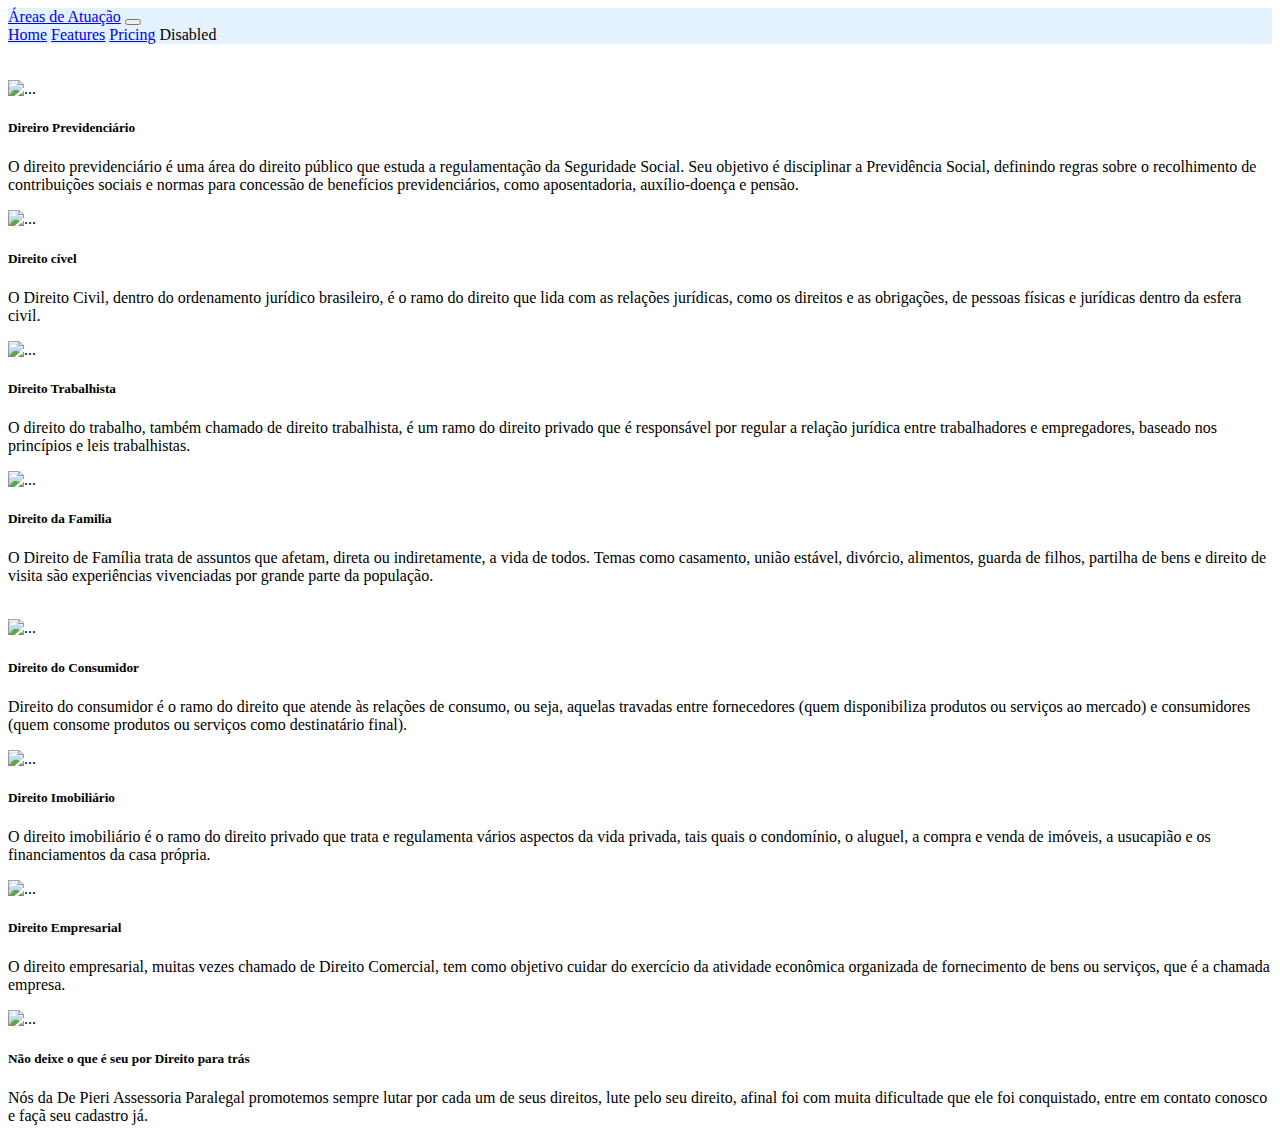
==== atuacao.html @ 07af0b96 "Add files via upload" ====
<!DOCTYPE html>
<html lang="en">
<head>
    <meta charset="UTF-8">
    <meta name="viewport" content="width=device-width, initial-scale=1.0">
    <title>De Pieri Ass Paralegal</title>
    <link rel="stylesheet" href="https://cdn.jsdelivr.net/npm/bootstrap@5.3.2/dist/css/bootstrap.min.css" rel="stylesheet" integrity="sha384-T3c6CoIi6uLrA9TneNEoa7RxnatzjcDSCmG1MXxSR1GAsXEV/Dwwykc2MPK8M2HN" crossorigin="anonymous">
<link href="https://cdn.jsdelivr.net/npm/bootstrap@5.3.2/dist/css/bootstrap.min.css" rel="stylesheet" integrity="sha384-T3c6CoIi6uLrA9TneNEoa7RxnatzjcDSCmG1MXxSR1GAsXEV/Dwwykc2MPK8M2HN" crossorigin="anonymous">
</head>
<body>
  <nav class="navbar" style="background-color: #e3f2fd;">
    <div class="container-fluid">
      <a class="navbar-brand" href="index.html">Áreas de Atuação</a>
      <button class="navbar-toggler" type="button" data-bs-toggle="collapse" data-bs-target="#navbarNavAltMarkup" aria-controls="navbarNavAltMarkup" aria-expanded="false" aria-label="Toggle navigation">
        <span class="navbar-toggler-icon"></span>
      </button>
      <div class="collapse navbar-collapse" id="navbarNavAltMarkup">
        <div class="navbar-nav">
          <a class="nav-link active" aria-current="page" href="#">Home</a>
          <a class="nav-link" href="#">Features</a>
          <a class="nav-link" href="#">Pricing</a>
          <a class="nav-link disabled" aria-disabled="true">Disabled</a>
        </div>
      </div>
    </div>
  </nav>
  <br><br>
  
  <body>
    <div class="row row-cols-1 row-cols-md-2 g-4">
      <div class="col">
        <div class="card">
          <img src="https://blog.certisign.com.br/wp-content/uploads/2019/12/O-que-faz-um-advogado-previdenci%C3%A1rio-blog-1.jpg" class="card-img-top" alt="...">
          <div class="card-body">
            <h5 class="card-title">Direiro Previdenciário</h5>
            <p class="card-text">O direito previdenciário é uma área do direito público que estuda a regulamentação da Seguridade Social. Seu objetivo é disciplinar a Previdência Social, definindo regras sobre o recolhimento de contribuições sociais e normas para concessão de benefícios previdenciários, como aposentadoria, auxílio-doença e pensão.</p>
          </div>
        </div>
      </div>
      <div class="col">
        <div class="card">
          <img src="https://www.institutoipb.com.br/wp-content/uploads/2021/10/direito-civil-e1634151021414.jpg" class="card-img-top" alt="...">
          <div class="card-body">
            <h5 class="card-title">Direito cível</h5>
            <p class="card-text">O Direito Civil, dentro do ordenamento jurídico brasileiro, é o ramo do direito que lida com as relações jurídicas, como os direitos e as obrigações, de pessoas físicas e jurídicas dentro da esfera civil.</p>
          </div>
        </div>
      </div>
      <div class="col">
        <div class="card">
          <img src="https://easyjur.com/blog/wp-content/uploads/2023/08/3-2.jpg" class="card-img-top" alt="...">
          <div class="card-body">
            <h5 class="card-title">Direito Trabalhista</h5>
            <p class="card-text">O direito do trabalho, também chamado de direito trabalhista, é um ramo do direito privado que é responsável por regular a relação jurídica entre trabalhadores e empregadores, baseado nos princípios e leis trabalhistas. </p>
          </div>
        </div>
      </div>
      <div class="col">
        <div class="card">
          <img src="https://leonardotapia.com.br/wp-content/uploads/2022/03/direito-familia-2.jpg" class="card-img-top" alt="...">
          <div class="card-body">
            <h5 class="card-title">Direito da Familia</h5>
            <p class="card-text">O Direito de Família trata de assuntos que afetam, direta ou indiretamente, a vida de todos. Temas como casamento, união estável, divórcio, alimentos, guarda de filhos, partilha de bens e direito de visita são experiências vivenciadas por grande parte da população.</p>
          </div>
        </div>
      </div>
    </div>
    <br>
    <div class="row row-cols-1 row-cols-md-2 g-4">
      <div class="col">
        <div class="card">
          <img src="https://diariodonordeste.verdesmares.com.br/image/contentid/policy:1.3025783:1608749684/Consumo.jpg?f=16x9&h=720&q=0.8&w=1280&$p$f$h$q$w=3fc0239" class="card-img-top" alt="...">
          <div class="card-body">
            <h5 class="card-title">Direito do Consumidor</h5>
            <p class="card-text">Direito do consumidor é o ramo do direito que atende às relações de consumo, ou seja, aquelas travadas entre fornecedores (quem disponibiliza produtos ou serviços ao mercado) e consumidores (quem consome produtos ou serviços como destinatário final).</p>
          </div>
        </div>
      </div>
      <div class="col">
        <div class="card">
          <img src="https://easyjur.com/blog/wp-content/uploads/2023/08/5-14.jpg" class="card-img-top" alt="...">
          <div class="card-body">
            <h5 class="card-title">Direito Imobiliário</h5>
            <p class="card-text">O direito imobiliário é o ramo do direito privado que trata e regulamenta vários aspectos da vida privada, tais quais o condomínio, o aluguel, a compra e venda de imóveis, a usucapião e os financiamentos da casa própria.</p>
          </div>
        </div>
      </div>
      <div class="col">
        <div class="card">
          <img src="https://blog.certisign.com.br/wp-content/uploads/2019/04/tudo-o-que-voce-precisa-saber-sobre-o-direito-empresarial.jpg" class="card-img-top" alt="...">
          <div class="card-body">
            <h5 class="card-title">Direito Empresarial</h5>
            <p class="card-text">O direito empresarial, muitas vezes chamado de Direito Comercial, tem como objetivo cuidar do exercício da atividade econômica organizada de fornecimento de bens ou serviços, que é a chamada empresa.</p>
          </div>
        </div>
      </div>
      <div class="col">
        <div class="card">
          <img src="https://thecontrol.com.br/wp-content/uploads/2019/01/Contratar_contador_em_Manaus-1200x600-1.jpg" class="card-img-top" alt="...">
          <div class="card-body">
            <h5 class="card-title">Não deixe o que é seu por Direito para trás</h5>
            <p class="card-text">Nós da De Pieri Assessoria Paralegal promotemos sempre lutar por cada um de seus direitos, lute pelo seu direito, afinal foi com muita dificultade que ele foi conquistado, entre em contato conosco e façã seu cadastro já.</p>
          </div>
        </div>
      </div>
    </div>
</body>
</html>
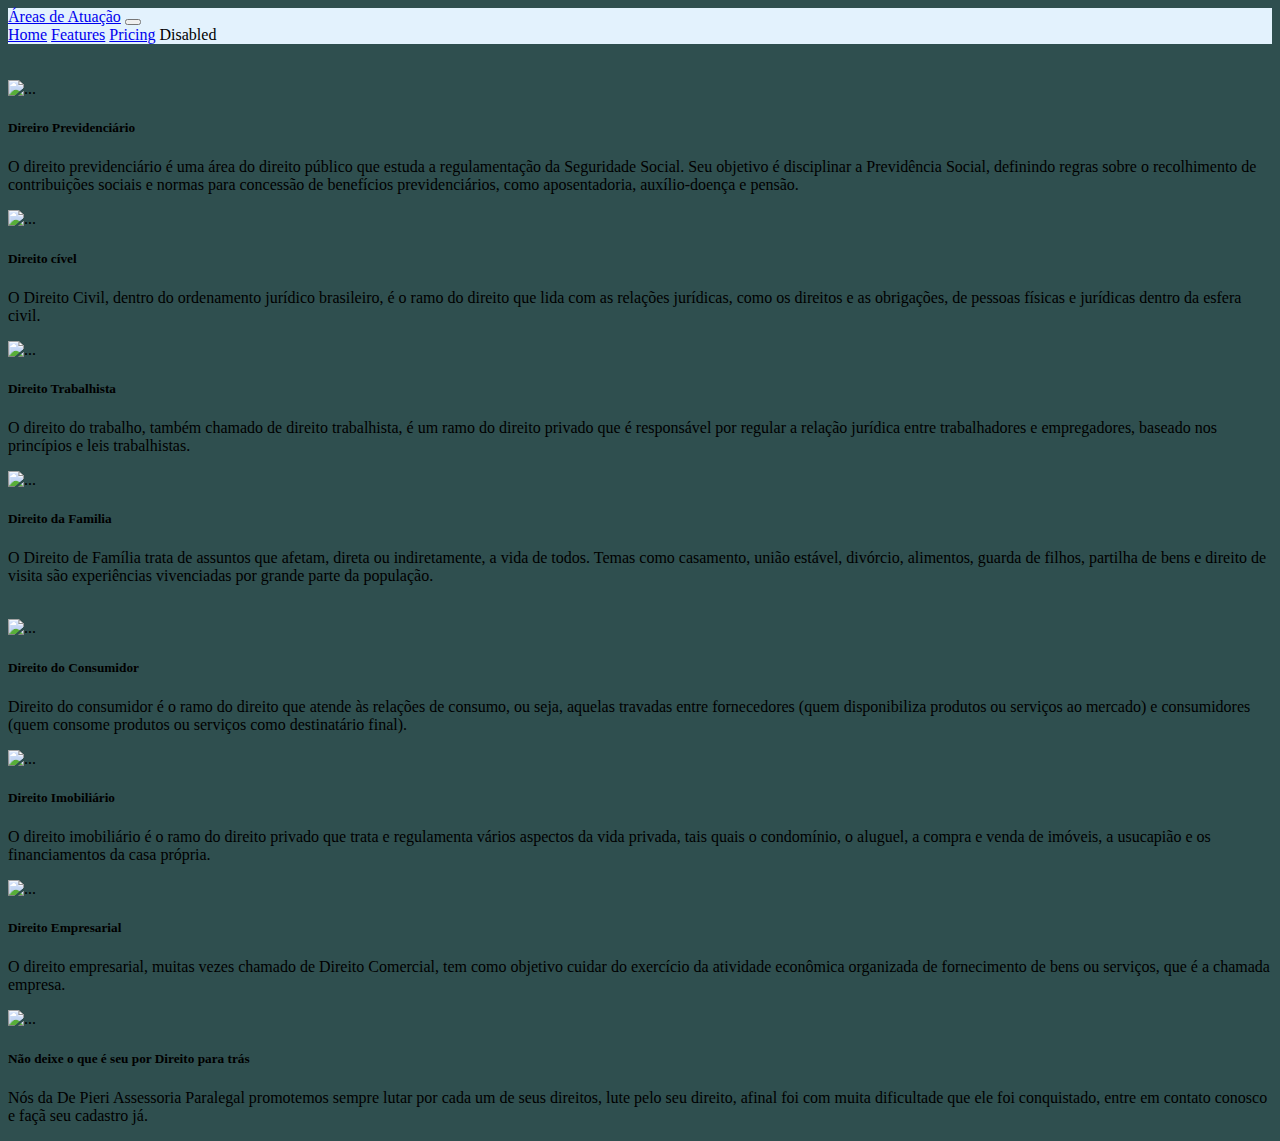
==== commit a0823668: "Add files via upload" ====
--- a/atuacao.html
+++ b/atuacao.html
@@ -6,6 +6,7 @@
     <title>De Pieri Ass Paralegal</title>
     <link rel="stylesheet" href="https://cdn.jsdelivr.net/npm/bootstrap@5.3.2/dist/css/bootstrap.min.css" rel="stylesheet" integrity="sha384-T3c6CoIi6uLrA9TneNEoa7RxnatzjcDSCmG1MXxSR1GAsXEV/Dwwykc2MPK8M2HN" crossorigin="anonymous">
 <link href="https://cdn.jsdelivr.net/npm/bootstrap@5.3.2/dist/css/bootstrap.min.css" rel="stylesheet" integrity="sha384-T3c6CoIi6uLrA9TneNEoa7RxnatzjcDSCmG1MXxSR1GAsXEV/Dwwykc2MPK8M2HN" crossorigin="anonymous">
+<body style="background-color: darkslategray;"></body>
 </head>
 <body>
   <nav class="navbar" style="background-color: #e3f2fd;">
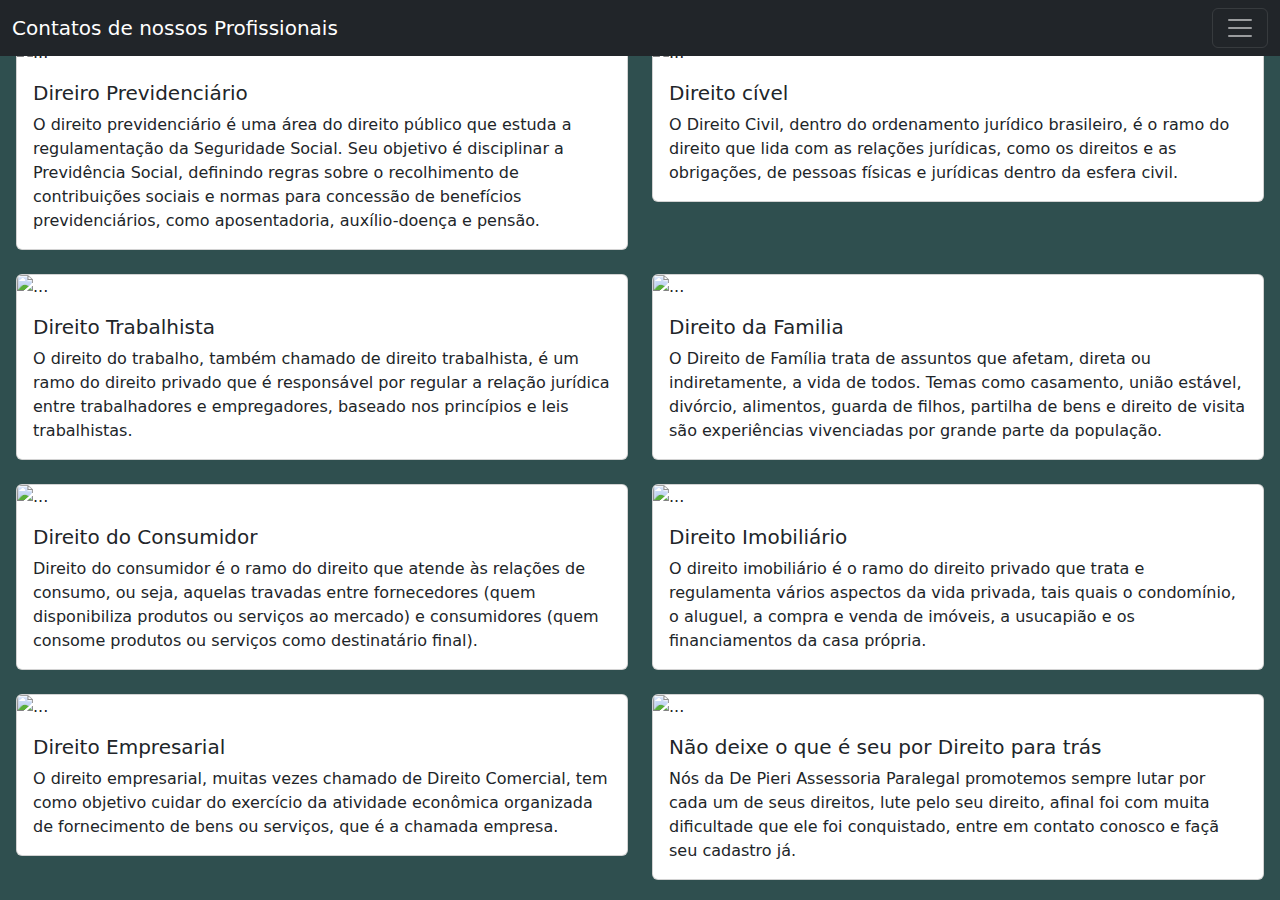
==== commit 11bd6cd1: "Add files via upload" ====
--- a/atuacao.html
+++ b/atuacao.html
@@ -7,26 +7,59 @@
     <link rel="stylesheet" href="https://cdn.jsdelivr.net/npm/bootstrap@5.3.2/dist/css/bootstrap.min.css" rel="stylesheet" integrity="sha384-T3c6CoIi6uLrA9TneNEoa7RxnatzjcDSCmG1MXxSR1GAsXEV/Dwwykc2MPK8M2HN" crossorigin="anonymous">
 <link href="https://cdn.jsdelivr.net/npm/bootstrap@5.3.2/dist/css/bootstrap.min.css" rel="stylesheet" integrity="sha384-T3c6CoIi6uLrA9TneNEoa7RxnatzjcDSCmG1MXxSR1GAsXEV/Dwwykc2MPK8M2HN" crossorigin="anonymous">
 <body style="background-color: darkslategray;"></body>
+<!doctype html>
+<html lang="pt-br">
+  <head>
+    <meta charset="utf-8">
+    <meta name="viewport" content="width=device-width, initial-scale=1">
+    <link href="https://cdn.jsdelivr.net/npm/bootstrap@5.3.2/dist/css/bootstrap.min.css" rel="stylesheet">
+    <link href="https://getbootstrap.com/docs/5.3/assets/css/docs.css" rel="stylesheet">
+    <title>Bootstrap Example</title>
+    <script src="https://cdn.jsdelivr.net/npm/bootstrap@5.3.2/dist/js/bootstrap.bundle.min.js"></script>
 </head>
-<body>
-  <nav class="navbar" style="background-color: #e3f2fd;">
-    <div class="container-fluid">
-      <a class="navbar-brand" href="index.html">Áreas de Atuação</a>
-      <button class="navbar-toggler" type="button" data-bs-toggle="collapse" data-bs-target="#navbarNavAltMarkup" aria-controls="navbarNavAltMarkup" aria-expanded="false" aria-label="Toggle navigation">
-        <span class="navbar-toggler-icon"></span>
-      </button>
-      <div class="collapse navbar-collapse" id="navbarNavAltMarkup">
-        <div class="navbar-nav">
-          <a class="nav-link active" aria-current="page" href="#">Home</a>
-          <a class="nav-link" href="#">Features</a>
-          <a class="nav-link" href="#">Pricing</a>
-          <a class="nav-link disabled" aria-disabled="true">Disabled</a>
+<body class="p-3 m-0 border-0 bd-example m-0 border-0">
+    <nav class="navbar navbar-dark bg-dark fixed-top">
+      <div class="container-fluid">
+        <a class="navbar-brand" href="index.html"><fontstyle="vertical-align: inherit;><fontstyle="vertical-align: inherit;">Contatos de nossos Profissionais</a>
+        <button class="navbar-toggler" type="button" data-bs-toggle="offcanvas" data-bs-target="#offcanvasDarkNavbar" aria-controls="offcanvasDarkNavbar" aria-label="Alternar de navegação">
+          <span class="navbar-toggler-icon"></span>
+        </button>
+        <div class="offcanvas offcanvas-end text-bg-dark" tabindex="-1" id="offcanvasDarkNavbar" aria-labelledby="offcanvasDarkNavbarLabel">
+          <div class="offcanvas-header">
+            <h5 class="offcanvas-title" id="offcanvasDarkNavbarLabel"><fontstyle="vertical-align: inherit;"><fontstyle="vertical-align: inherit;">De Pieri Ass Paralegal</h5>
+            <button type="button" class="btn-close btn-close-white" data-bs-dismiss="offcanvas" aria-label="Fechar"></button>
+          </div>
+          <div class="offcanvas-body">
+            <ul class="navbar-nav justify-content-end flex-grow-1 pe-3">
+              <li class="nav-item">
+                <a class="nav-link active" aria-current="page" href="index.html"><fontstyle="vertical-align: inherit;><fontstyle="vertical-align: inherit;>Página Inicial</a>
+              </li>
+              <li class="nav-item">
+                <a class="nav-link" href="atuacao.html"><fontstyle="vertical-align: inherit;><fontstyle="vertical-align: inherit;>Àrea de atuação</a>
+              </li>
+              <li class="nav-item dropdown">
+                <a class="nav-link dropdown-toggle" href="saiba-mais.html" role="button" data-bs-toggle="dropdown" aria-expanded="false"><fontstyle="vertical-align: inherit;><fontstyle="vertical-align: inherit;>Saiba mais</fontstyle>
+                </a>
+                <ul class="dropdown-menu dropdown-menu-dark">
+                  <li><a class="dropdown-item" href="saiba-mais.html">Curiosidades</a></li>
+                  <li><a class="dropdown-item" href="#">Faça sua Consulta</a></li>
+                  <li>
+                    <hr class="dropdown-divider">
+                  </li>
+                  <li><a class="dropdown-item" href="https://ig.me/m/depieri_paralegal">Conheça nosso Instagram</a></li>
+                </ul>
+              </li>
+            </ul>
+            <form class="d-flex mt-3" role="search">
+              <input class="form-control me-2" type="search" placeholder="Procurar" aria-label="Procurar">
+              <button class="btn btn-success" type="submit"><fontstyle="vertical-align: inherit;"><fontstyle="vertical-align: inherit;>Procurar</button>
+            </form>
+          </div>
         </div>
       </div>
-    </div>
-  </nav>
-  <br><br>
-  
+    </nav>
+  </body>
+  <br>
   <body>
     <div class="row row-cols-1 row-cols-md-2 g-4">
       <div class="col">
